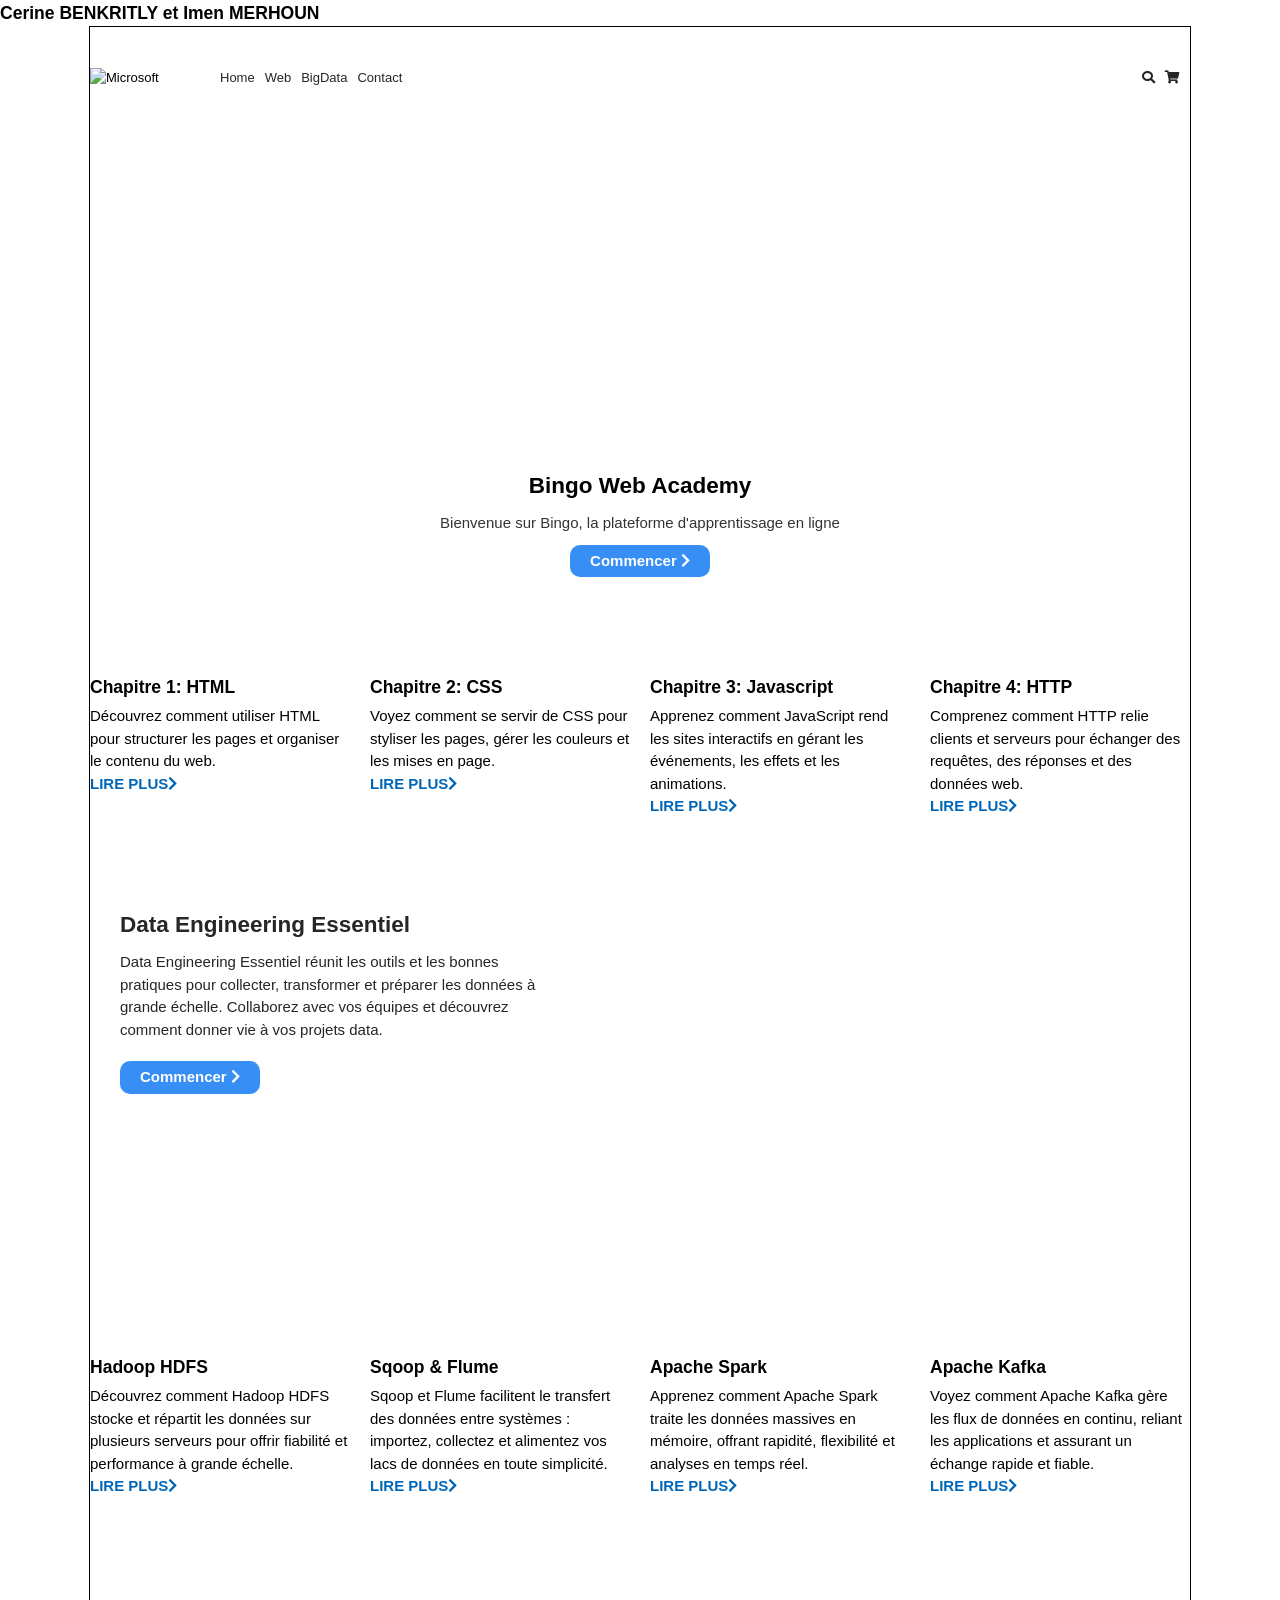
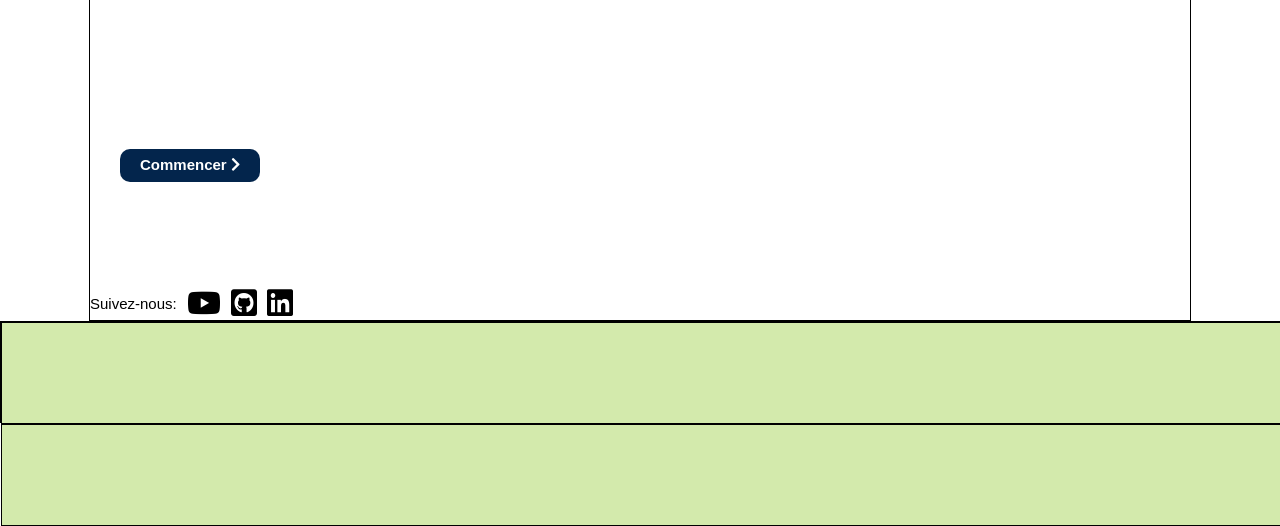
==== Step10_follow/index.html @ 2078abc6 "Mise à jour des pages CSS" ====
<!DOCTYPE html>
<html lang="en">
	<head>
		<meta charset="UTF-8">
		<meta name="viewport" content="width=device-width, initial-scale=1.0">
		<link rel="stylesheet" href="style.css" />
		<link rel="stylesheet" href="https://cdnjs.cloudflare.com/ajax/libs/font-awesome/5.15.2/css/all.min.css">
		<title>Microsoft Official homepage</title>
		<h3>
            Cerine BENKRITLY et Imen MERHOUN
        </h3>
	</head>

	<body>
		<div class="container">
			<nav class="main-nav">
				<img src="../img/logo.png" alt="Microsoft" class="logo">
				<ul class="main-menu">
					<li><a href="#">Home</a></li>
					<li><a href="#web">Web</a></li>
					<li><a href="#BigData">BigData</a></li>
					<li><a href="#contact">Contact</a></li>
				</ul>
				<ul class="right-menu">
					<li>
						<a href="#">
							 <i class="fas fa-search"></i>
						</a>
					</li>
					<li>
						<a href="#">
							<i class="fas fa-shopping-cart"></i>
						</a>
					</li>
				</ul>
			</nav>
			<header class="showcase">
				<h2>Bingo Web Academy</h2>
				<p>
					Bienvenue sur Bingo, la plateforme d'apprentissage en ligne
				</p>
				<a href="#" class="btn">
					Commencer <i class="fas fa-chevron-right"></i>
				</a>
			</header>
			<main>
				<section id="web" class="home-cards">
						<div>
						<img src="../img/card1_html.png" alt="">
						<h3>Chapitre 1: HTML</h3>
						<p>
							Découvrez comment utiliser HTML pour structurer les pages et organiser le contenu du web.
						</p>
						<a href="#">Lire plus<i class="fas fa-chevron-right"></i></a>
					</div>
					<div>
						<img src="../img/card2_css.png" alt="" />
						<h3>Chapitre 2: CSS</h3>
						<p>
							Voyez comment se servir de CSS pour styliser les pages, gérer les couleurs et les mises en page.
						</p>
						<a href="#">Lire plus<i class="fas fa-chevron-right"></i></a>
					</div>
					<div>
						<img src="../img/card3_JS.png" alt="" />
						<h3>Chapitre 3: Javascript</h3>
						<p>
							Apprenez comment JavaScript rend les sites interactifs en gérant les événements, les effets et les animations.
						</p>
						<a href="#">Lire plus<i class="fas fa-chevron-right"></i></a>
					</div>
					<div>
						<img src="../img/card4_http.png" alt="" />
						<h3>Chapitre 4: HTTP</h3>
						<p>
							Comprenez comment HTTP relie clients et serveurs pour échanger des requêtes, des réponses et des données web.
						</p>
						<a href="#">Lire plus<i class="fas fa-chevron-right"></i></a>
					</div>
				</section>
				<section id="bigData-intro">
					<div class="content">
						<h2>Data Engineering Essentiel</h2>
						<p>
							Data Engineering Essentiel réunit les outils et les bonnes pratiques pour collecter, 
							transformer et préparer les données à grande échelle. Collaborez avec vos équipes et découvrez comment donner vie à vos projets data.
						</p>
						<a href="#" class="btn">
							Commencer <i class="fas fa-chevron-right"></i>
						</a>
					</div>
				</section>
				<section id="bigData" class="home-cards">
					<div>
						<img src="../img/card5_hdfs.png" alt="" />
						<h3>Hadoop HDFS</h3>
						<p>
							Découvrez comment Hadoop HDFS stocke et répartit les données sur plusieurs serveurs 
							pour offrir fiabilité et performance à grande échelle.
						</p>
						<a href="#">Lire plus<i class="fas fa-chevron-right"></i></a>
					</div>
					<div>
						<img src="../img/card6_pipelines.png" alt="" />
						<h3>Sqoop & Flume</h3>
						<p>
							Sqoop et Flume facilitent le transfert des données entre systèmes : 
							importez, collectez et alimentez vos lacs de données en toute simplicité.
						</p>
						<a href="#">Lire plus<i class="fas fa-chevron-right"></i></a>
					</div>
					<div>
						<img src="../img/card7_spark.png" alt="" />
						<h3>Apache Spark</h3>
						<p>
							Apprenez comment Apache Spark traite les données massives en mémoire, 
							offrant rapidité, flexibilité et analyses en temps réel.
						</p>
						<a href="#">Lire plus<i class="fas fa-chevron-right"></i></a>
					</div>
					<div>
						<img src="../img/card8_kafka.png" alt="" />
						<h3>Apache Kafka</h3>
						<p>
							Voyez comment Apache Kafka gère les flux de données en continu, 
							reliant les applications et assurant un échange rapide et fiable.						
						</p>
						<a href="#">Lire plus<i class="fas fa-chevron-right"></i></a>
					</div>
				</section>
				<section  id="contact" class="ruban dark">
					<div class="content">
						<h2>Bingo Web Academy</h2>
						<p>Bingo Web Academy forme la nouvelle génération de développeurs aux technologies 
							du web et du Big Data. Apprenez à concevoir, analyser et déployer des solutions 
							innovantes qui transforment les données en véritables leviers de performance.</p>
						<a href="#" class="btn">
							Commencer <i class="fas fa-chevron-right"></i>
						</a>
					</div>
				</section>
				<section  class="follow">
					<p>Suivez-nous:</p>
					<a href="https://www.youtube.com/channel/UCO2rHSchURnEcVSnSd_ucbg">
						<span class="fab fa-youtube"></span>
					</a>
					<a href="https://github.com">
						<span class="fab fa-github-square"></span>
					</a>
					<a href="https://linkedin.com">
						<span class="fab fa-linkedin"></span>
					</a>
				</section>
			</main>			
		</div>
		<footer>	
			<section class="links"></section>	
			<section class="sub-footer"></section>	
		</footer>
	</body>
</html>
---- Step10_follow/style.css ----
* {
    margin: 0;
    padding: 0;
}

body{
    font-family: 'Segoe UI', Tahoma, Geneva, Verdana, sans-serif;
    background-color: white;
    color: black;
    font-size: 15px;
    line-height: 1.5;
}

.container {
    background-color: white;
    width: 90%;
    margin: 0 auto;
    height: auto;
    border: 1px solid black;
    max-width: 1100px;
}

.main-nav{
    display: flex;
    align-items: center;
    justify-content: space-between;
    height: 60px;
    padding: 20px 0;
    font-size: 13px;
    background-color: white;
}

.main-nav .logo{
    width: 110px;
}

.main-nav ul {
    display: flex;
    list-style: none;
}

.main-nav .main-menu{
    flex: 1;
    margin-left: 20px;
}

.main-nav li {
    margin-right: 10px;
}

.main-nav a{
    color: #262626;
    text-decoration: none;
    padding-bottom: 2px;
    border-bottom: 2px solid transparent;
}

.main-nav a:hover{
    border-bottom: 2px solid black;
}

.showcase{
    width: 100%;
    height: 400px;
    background: white url('../img/slide1.png') no-repeat center top;
    background-size: 30%;
    background-origin: content-box;
    background-clip: content-box;
    display: flex;
    flex-direction: column;
    align-items: center;
    justify-content: flex-end;
    padding: 50px 0;
    margin-bottom: 20px;
    border: none;
}

.showcase h1, .showcase h2, .showcase p{
    margin-bottom: 10px;
}

.showcase h2{
    color: black;
}

.showcase p{
    color: #333;
}

.btn{
    cursor: pointer;
    display: inline-block;
    border: 0;
    border-radius: 10px;
    padding: 5px 20px;
    background-color: #378ff5;
    color: white;
    font-weight: bold;
    text-decoration: none;
    font-size: 15px;
}

.btn:hover{
    opacity: 0.9;
}

.dark{
    color: white;
}

.dark .btn{
    background-color: #f4f4f4;
    color: #333;

}

.links, .sub-footer{
    background-color: #d3eaac;
    width: 100%;
    height: 100px;
    border: 1px solid black;
}

.home-cards{
    display: grid;
    grid-template-columns: repeat(4, 1fr);
    gap: 20px;
    margin-bottom: 40px;
    background-color: white;
    width: auto;
    border: none;
}

.home-cards img{
    width: 100%;
    margin-bottom: 20px;
}

.home-cards h3{
    margin-bottom: 5px;
}

.home-cards a{
    color: #0067b8;
    text-transform: uppercase;
    font-weight: bold;
    text-decoration: none;
    padding-top: 10px;
    display: inline;
}

.home-cards a:hover i{
    margin-left: 10px;
}

#bigData-intro {
    height: 350px;
    background: url('../img/bigData.png') no-repeat  center;
    background-size: contain;
    margin-bottom: 20px;
    padding-bottom: 100px;
    border: none;
} 

#bigData-intro .content{
    width: 40%;
    color: #262626;
    padding: 50px 0 0 30px;
}

#bigData-intro .content p{
    margin: 10px 0 20px;

}

.ruban{
    width: 100%;
    height: 350px;
    background: url('../img/carbon2.jpg') no-repeat center;
    background-size: 100% 100%;
    background-position: center -30px;
    border: none;
}

.ruban .content{
    width: 55%;
    color: white;
    padding: 80px 0 0 30px;
}

.ruban .content p{
    margin: 10px 0 20px;
}

.dark .btn{
    background-color: #03254c;
    color: white;
}

.follow{
    background-color: white;
    display: flex;
    justify-content: flex-start;
    align-items: center;
    border: none;
}

.follow > * {
    padding-right: 10px;
}

.follow span{
    color: black;
    font-size: 30px;
}

footer {
    background-color: #cccccc;
    width: 100%;
    height: 100px;
    border: 1px solid black;
}
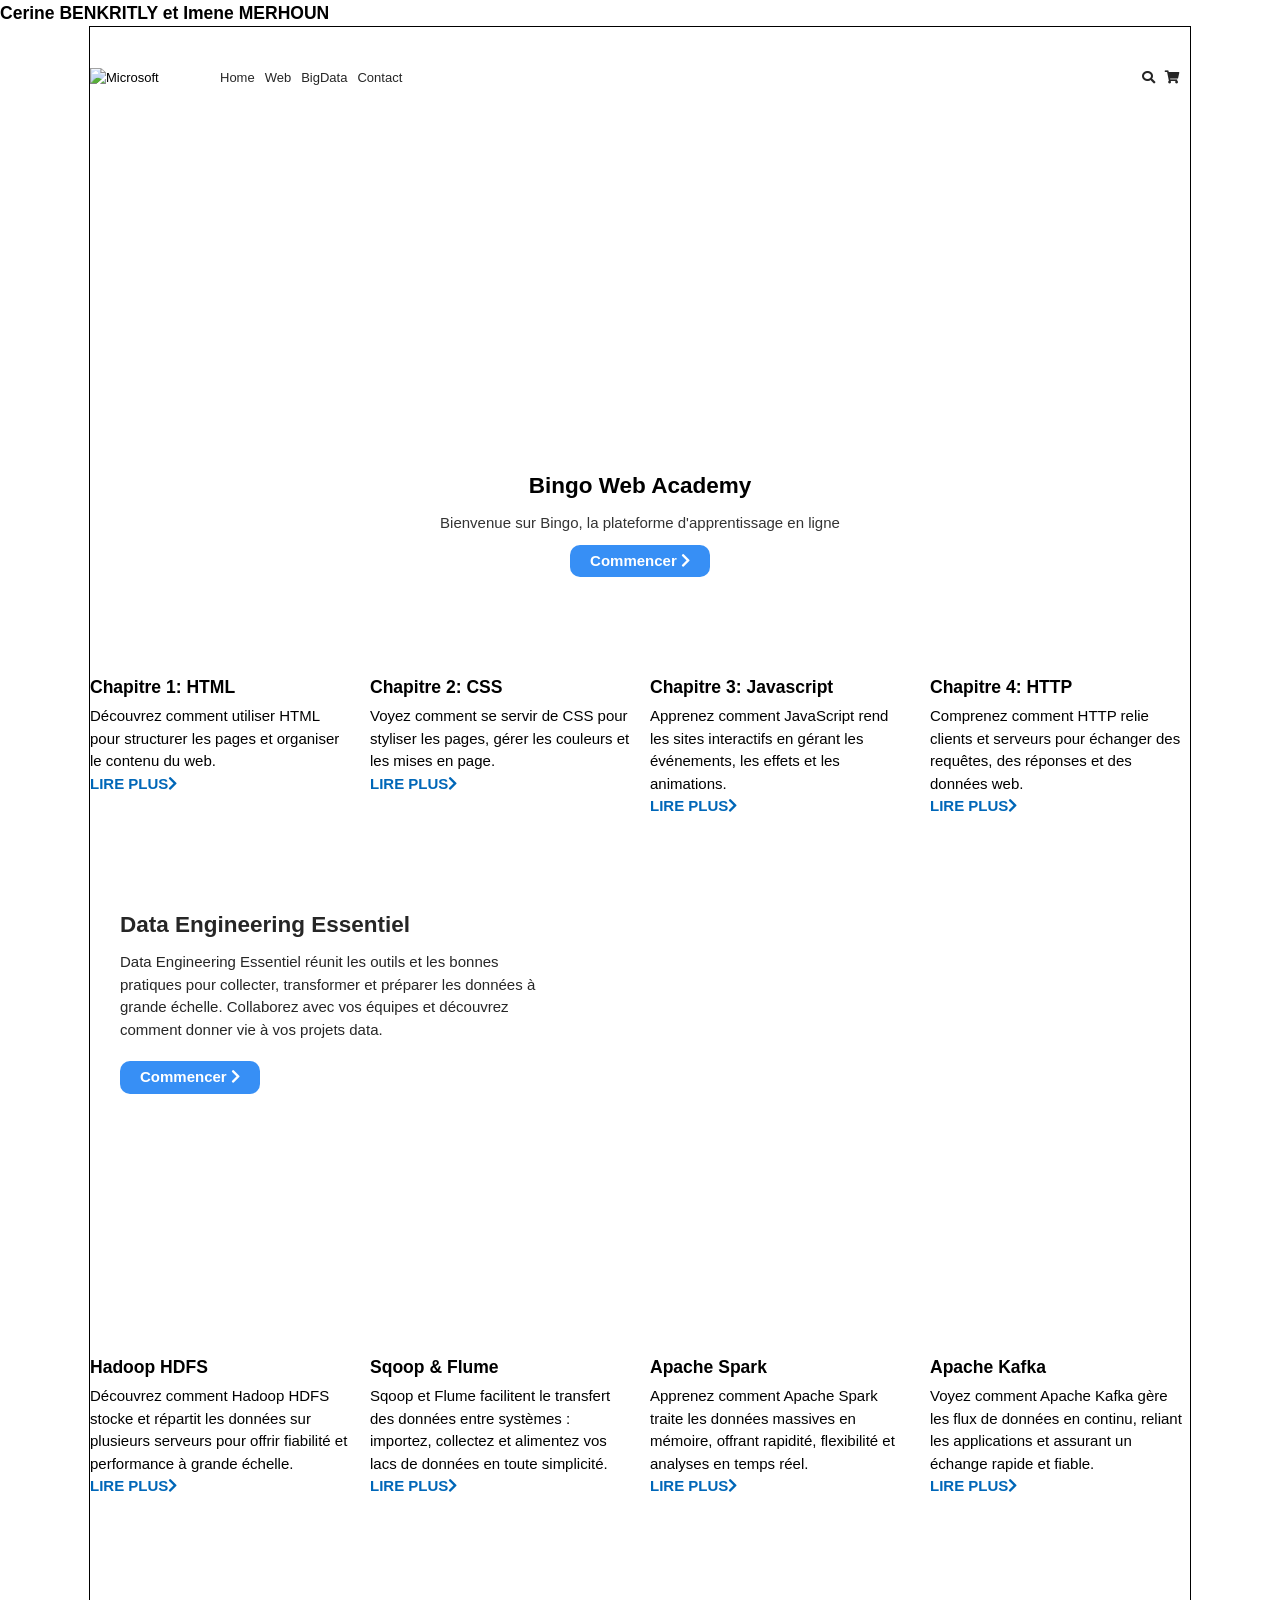
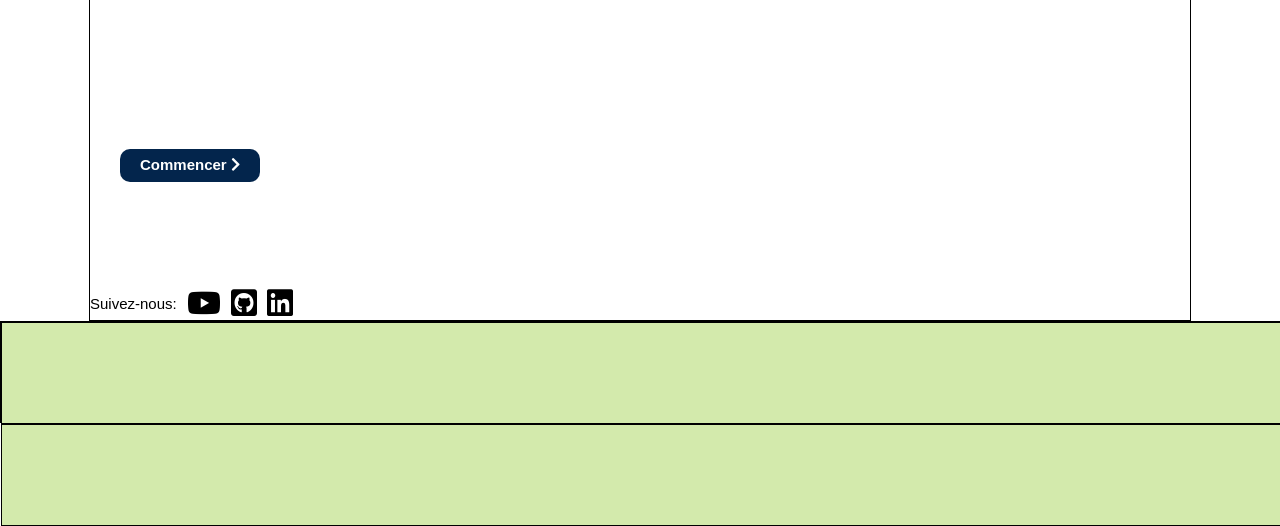
==== commit 1feb89d0: "Mise à jour des pages CSS" ====
--- a/Step10_follow/index.html
+++ b/Step10_follow/index.html
@@ -7,7 +7,7 @@
 		<link rel="stylesheet" href="https://cdnjs.cloudflare.com/ajax/libs/font-awesome/5.15.2/css/all.min.css">
 		<title>Microsoft Official homepage</title>
 		<h3>
-            Cerine BENKRITLY et Imen MERHOUN
+            Cerine BENKRITLY et Imene MERHOUN
         </h3>
 	</head>
 
